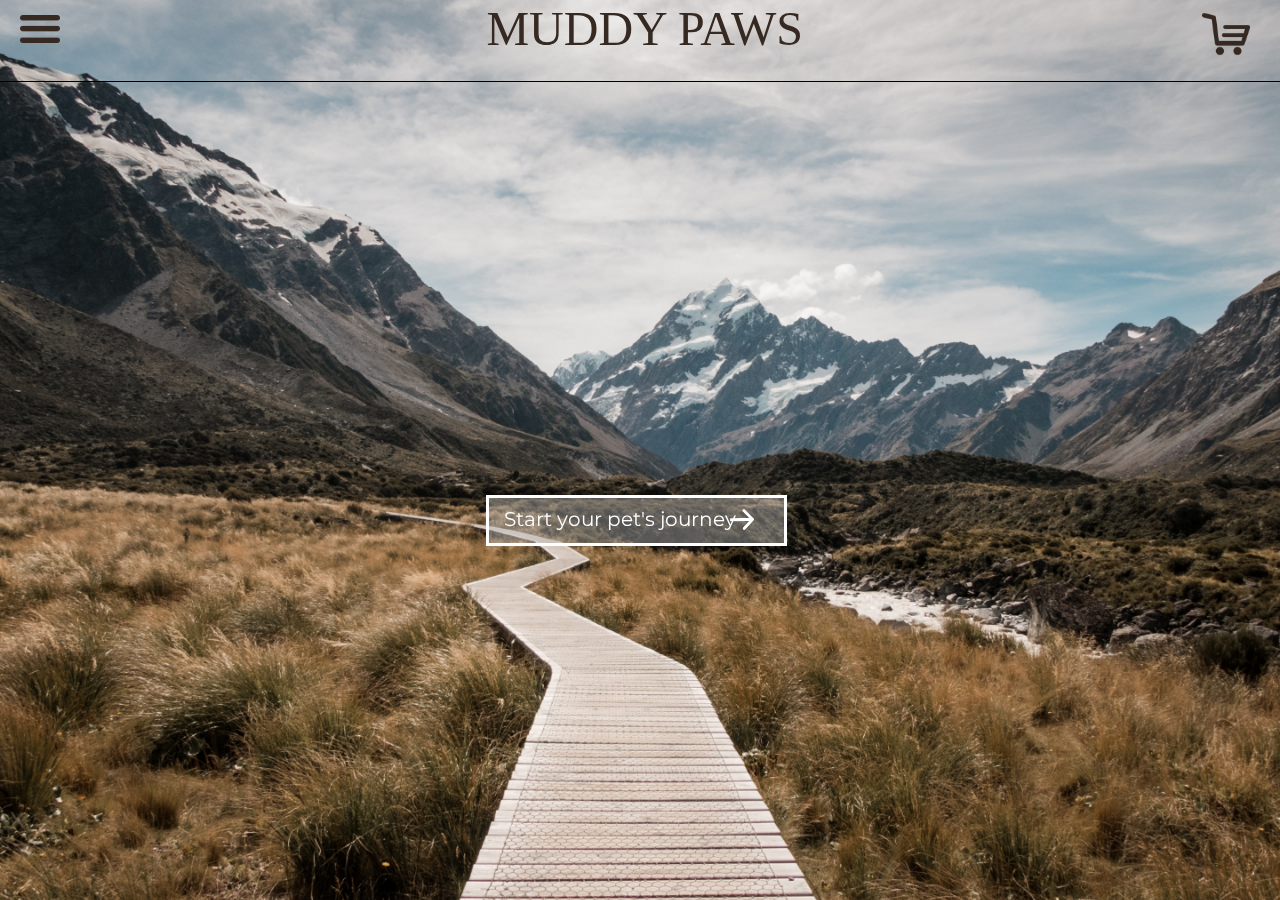
==== homework_6/index.html @ f05248fe "create shopping cart page" ====
<!DOCTYPE HTML>

<html lang="en">
  <head>
    <meta charset="UTF-8">
    <meta name="viewport" content="width=device-width, initial-scale=1.0">
    <!-- basic menu and quiz javascript -->
    <script>
      function showMenu() {
        document.getElementById("overlay").style.left = "0";
      }

      function hideMenu() {
        document.getElementById("overlay").style.left = "-25%";
      }

      function showQ1() {
        document.getElementById("quizIntro").style.display = "none";
        document.getElementById("quizQ1").style.display = "block";
      }

      function showQ2() {
        document.getElementById("quizQ1").style.display = "none";
        document.getElementById("quizQ2").style.display = "block";
      }
    </script>
    <title>Muddy Paws</title>
    <link rel="stylesheet" href="styles.css" />
    <link href='https://fonts.googleapis.com/css?family=Montserrat:100,200,300,400' 
    rel='stylesheet'>
		<link rel="icon" href="images/pawIcon.png">
  </head>
  <body>
    <!-- top header -->
    <header id="homeHeader">
      <a href="#" onmouseover="showMenu()" class="menuIcon" 
      aria-label="mousing over this icon will cause a left side menu to show up">
      <img src="images/menuIcon.png" alt="hamburger menu icon"></a>
      <a class="companyName" href="index.html">Muddy Paws</a>
      <a class="cartIcon" href="cart.html"><img src="images/cartIcon.png" alt="shopping cart icon"></a> 
    </header>

    <!-- hidden menu -->
    <div onmouseover="showMenu()" onmouseout="hideMenu()" id="overlay" 
    aria-label="mousing over the menu will cause it to stay open, 
    but mousing out will cause the menu to close">
      <div class="menu">
        <a href="#" aria-label="click to reach the about us page">About Us</a>
        <div class="line"></div>
        <a href="browse.html" aria-label="click to reach the dogs products page">Dogs</a>
        <div class="line"></div>
        <a href="browse.html" aria-label="click to reach the cats products page">Cats</a>
        <div class="line"></div>
        <a href="browse.html" aria-label="click to reach the all gear page">All Gear</a>
        <div class="line"></div>
        <a href="#" aria-label="click to reach the contact us page">Contact Us</a>
        <div class="line"></div>
      </div>
    </div>

    <!-- intro to quiz -->
    <div id="quizIntro">
      <p>Start your pet's journey</p>
      <a href="#" onclick="showQ1()" id="quizArrow" 
      aria-label="click arrow to start quiz">
      <img src="images/quizArrow.png" alt="left arrow to start quiz"></a> 
    </div>

    <!-- quiz question 1 -->
    <div id="quizQ1">
      <p id="q1Question">What type of pet do you have?</p>
      <div id="q1Dog">
        <a href="#" onclick="showQ2()" 
        aria-label="click dog image option to reach second quiz question">
        <img src="images/q1Dog.png" alt="image of dog"></a>
        <p>dog</p>
      </div>
      <div id="q1Cat">
        <a href="#" onclick="showQ2()" 
        aria-label="click cat image option to reach second quiz question">
        <img src="images/q1Cat.png" alt="image of cat"></a>
        <p>cat</p>
      </div>
      <a href="browse.html" id="q1SeeAll" 
      aria-label="click to see all products">see all</a>
    </div>

    <!-- quiz question 2 -->
    <div id="quizQ2">
      <p id="q2Question">What item are you looking for?</p>
      <table id="quizQ2Table">
        <tr>
          <td>
            <div id="q2Backpack">
              <a href="browse.html" 
              aria-label="click backpack image option to browse products">
              <img src="images/q2Backpack.png" alt="backpack (product) image"></a>
              <p>backpack</p>
            </div>
          </td>
          <td>
            <div id="q2Harness">
              <a href="browse.html" 
              aria-label="click harness image option to browse products">
              <img src="images/q2Harness.png" alt="harness on dog (product) image"></a>
              <p>harness</p>
            </div>
          </td>
        </tr>
        <tr>
          <td>
            <div id="q2Attachment">
              <a href="browse.html" 
              aria-label="click attachment image option to browse products">
              <img src="images/q2Attachment.png" alt="water bottle attachment (product) image"></a>
              <p>attachment</p>
            </div>
          </td>
          <td>
            <div id="q2Collar">
              <a href="browse.html" 
              aria-label="click collar image option to browse products">
              <img src="images/q2Collar.png" alt="collar on dog (product) image"></a>
              <p>collar</p>
            </div>
          </td>
        </tr>
      </table>
      <a href="browse.html" id="q2SeeAll" aria-label="click to see all products">see all</a>
    </div>

    <!-- full page background-->
    <div class="bg"></div>

  </body>
</html>
---- homework_6/styles.css ----
* {
  font-family: Montserrat;
}

/* Top header bar including hamburger menu icon,
 * "Muddy Paws", and shopping cart icon */
header {
  position: fixed;
  width: 100%;
  border-bottom: 1px;
  border-bottom-style: solid;
  height: 9%;
  left: 0;
  background-color: #FFFFFF;
  z-index: 9;
}

#homeHeader {
  background-color: transparent;
}

.menuIcon {
  left: 20px;
  position: absolute;
  top: 15px;
}

.menuIcon > img {
  width: 40%;
}

.cartIcon {
  right: 30px;
  top: 10px;
  position: absolute;
}

.cartIcon > img {
  width: 35%;
  float: right;
}

.companyName {
  position: absolute;
  left: 38%;
  top: 1px;
  font-family: Futura;
  font-weight: 500;
  font-size: 48px;
  text-transform: uppercase;
  text-decoration: none;
  color: #362921;
}

/* Full page background: 
 * https://www.w3schools.com/howto/howto_css_full_page.asp 
 */
body, html {
  height: 100%;
  margin: 0;
}

.bg {
  background-image: url("images/background.png");
  height: 100%; 
  background-repeat: no-repeat;
  background-size: cover;
}

/* Menu overlay from 
 * https://www.w3schools.com/howto/tryit.asp?filename=tryhow_js_overlay 
 */
#overlay {
  height: 100%;
  width: 25%;
  position: fixed;
  z-index: 10;
  top: 0;
  left: -25%;
  background-color: #232E33;
  overflow-x: hidden;
  transition: 0.5s;
  display: block;
}

.menu {
  position: relative;
  width: 100%;
  margin-top: 30px;
  left: 10%;
}

.menu a {
  padding: 10px 0px;
  text-decoration: none;
  color: #FFFFFF;
  display: block;
  transition: 0.3s;
  font-weight: 200;
  font-size: 20px;
}

.menu a:hover, .menu a:focus {
  color: #f1f1f1;
}

.menu a:hover + .line {
  width: 75%;
}

.line, .sectionLine {
  position: relative;
  width: 0%;
  border-top: 1px solid #FFFFFF;
  padding-bottom: 50px;
  transition: 0.5s;
}

/* Quiz intro, question 1 and question 2 styling */
#quizIntro {
  position: fixed;
  top: 55%;
  left: 38%;
  width: 23%;
  border: 3px solid #FFFFFF;
  height: 5%;
  background: #C4C4C466;
}

#quizArrow > img {
  width: 13%;
  float: right;
}

#quizArrow {
  right: 10%;
  top: 25%;
  position: absolute;
}

#quizIntro > p {
  position: absolute;
  font-weight: 400;
  font-size: 20px;
  color: #FFFFFF;
  left: 5%;
  margin: 0;
  top: 20%;
}

#quizQ1 {
  display: none;
  position: fixed;
  top: 33%;
  left: 35%;
  width: 30%;
  height: 35%;
  background: rgba(255, 255, 255, 0.7);
  border: 5px solid #FFFFFF;
}

#q1Question, #q2Question {
  position: absolute;
  font-weight: 400;
  font-size: 20px;
  color: #362921;
  left: 5%;
  margin: 0;
  top: 10%;
}

#q1Dog {
  position: absolute;
  left: 5%;
  top: 22%;
}

#q1Cat {
  position: absolute;
  left: 55%;
  top: 22%;
}

#q1Dog > p, #q1Cat > p, #quizQ2Table p {
  text-align: center;
  margin: 0;
  font-weight: bold;
  font-size: 20px;
}

#q1SeeAll {
  position: absolute;
  text-decoration: underline;
  left: 43%;
  top: 85%;
  color: #362921;
}

#quizQ2 {
  display: none;
  position: fixed;
  top: 25%;
  left: 35%;
  width: 28%;
  height: 60%;
  background: rgba(255, 255, 255, 0.7);
  border: 5px solid #FFFFFF;
}

#q2Question {
  top: 3%;
}

#quizQ2Table {
  position: absolute;
  left: 2%;
  top: 12%;
  width: 90%;
  height: 80%;
}

#quizQ2Table td {
  text-align: center;
  padding-bottom: 20px;
}

#q2SeeAll {
  position: absolute;
  text-decoration: underline;
  left: 43%;
  top: 87%;
  color: #362921;
}

/* Filter options and selected filters on
 * product browsing site */
.filter {
  position: relative;
  width: 100%;
  height: 8%;
  left: 0;
  top: 9%;
}

.filterOptions {
  left: 5%;
  position: absolute;
  top: 40%;
  height: 60%;
  width: 8%;
  border: 1px solid black;
}

.filterIcon {
  position: absolute;
  top: 20%;
  left: 10%;
}

.filterIcon > img {
  width: 20%;
}

.filterOptions > p {
  position: absolute;
  left: 30%;
  top: 20%;
  margin: 0;
  font-weight: normal;
  font-size: 18px;
  text-transform: uppercase;
}

.selectedFilters {
  left: 17%;
  position: absolute;
  top: 40%;
  height: 60%;
  width: 80%;
}

.dogFilter {
  position: absolute;
  height: 100%;
  width: 10%;
  background: rgba(196, 196, 196, 0.5);
  border-radius: 5px; 
}

.dogFilter > p {
  position: absolute;
  left: 10%;
  top: 20%;
  margin: 0;
  font-weight: normal;
  font-size: 18px;
  text-transform: uppercase;
}

.dropDownIcon > img {
  width: 50%;
}

.dropDownIcon {
  position: absolute;
  left: 70%;
  top: 25%;
}

/* Hidden section menu for easy browsing */
#sectionMenuSideBar {
  position: fixed;
  height: 100%;
  width: 3%;
  top: 9%;
  z-index: 7;
}

#sectionMenuOverlay {
  height: 100%;
  width: 20%;
  position: fixed;
  z-index: 8;
  top: 9%;
  left: -25%;
  background-color: rgba(243, 243, 243, 0.95);;
  overflow-x: hidden;
  transition: 0.5s;
  display: block;
}

#sectionMenu {
  position: relative;
  width: 100%;
  margin-top: 30px;
  left: 10%;
}

#sectionMenu p {
  padding: 10px 0px;
  text-decoration: none;
  color: black;
  display: block;
  transition: 0.3s;
  font-weight: 600;
  font-size: 20px;
}

#sectionMenu p:hover, #sectionMenu p:focus {
  color: black;
  cursor: pointer;
}

#sectionMenu p:hover + .sectionLine {
  width: 75%;
}

.sectionLine {
  border-top: 1px solid black;
  margin-bottom: 80px;
}

/* Styling for each product section */
#backpacks, #harnesses, #attachments, #collars {
  position: relative;
  width: 100%;
  height: 75%;
  top: 10%;
}

#harnesses, #collars {
  background: rgba(196, 196, 196, 0.2);
}

.browseSection > p {
  position: absolute;
  left: 3%;
  top: 8%;
  margin: 0;
  font-weight: 600;
  font-size: 30px;
}

#backpackOptions, #harnessOptions, #attachmentOptions, #collarOptions {
  position: absolute;
  left: 5%;
  top: 20%;
  display: flex;
  flex-direction: row;
  height: 70%;
  width: 90%;
  justify-content: space-between;
}

.browseOption > a > img {
  height: 90%;
}

.browseOption {
  position: relative;
}

.browseItemTitle {
  position: absolute;
  font-weight: normal;
  font-size: 20px;
  margin: 0;

}

.browseItemPrice {
  position: absolute;
  right: 0%;
  font-weight: bold;
  font-size: 20px;
  margin: 0;
}

/* Image styling for product detail page */
#mainProductImg {
  position: absolute;
  width: 40%;
  left: 10%;
  top: 20%;
}

#imgRow {
  position: absolute;
  left: 10%;
  top: 73%;
  width: 40%;
  display: flex;
  flex-direction: row;
  justify-content: flex-start;
  height: 10%;
}

#imgRow > a {
  width: 15%;
  overflow: hidden;
  margin: 1%;
}

#imgRow > a > img {
  width: 100%;
}

/* Important product details styling */
#productName {
  position: absolute;
  left: 55%;
  top: 17%;
  font-weight: 600;
  font-size: 30px;
}

#productPrice {
  position: absolute;
  left: 90%;
  top: 17%;
  font-weight: 400;
  font-size: 30px;
}

#productDescription {
  position: absolute;
  left: 55%;
  top: 25%;
  font-weight: 300;
  font-size: 18px;
  width: 39%;
}

/* Size selection */
#productSize {
  position: absolute;
  left: 55%;
  top: 37%;
  font-weight: 500;
  font-size: 20px;
}

#sizeSelection{
  position: absolute;
  left: 63%;
  top: 37%;
  width: 30%;
  display: flex;
  flex-direction: row;
  justify-content: space-between;
  height: 10%;
}

#tiny > a > img {
  height: 50%;
  bottom: 0%;
  position: relative;
}

#tiny > p {
  bottom: 0%;
  position: relative;
}

#small > a > img {
  height: 65%;
  bottom: 10%;
  position: relative;
  opacity: 20%;
}

#small > p {
  bottom: 15%;
  position: relative;
  opacity: 20%;
}

#medium > a > img {
  height: 80%;
  bottom: 20%;
  position: relative;
  opacity: 20%;
}

#medium > p {
  bottom: 30%;
  position: relative;
  opacity: 20%;
}

#large > a > img {
  height: 95%;
  bottom: 30%;
  position: relative;
  opacity: 20%;
}

#large > p {
  bottom: 45%;
  position: relative;
  opacity: 20%;
}

.sizeOption > p {
  margin: 0;
  text-align: center;
  font-weight: 300;
  font-size: 18px;
}

/* Color selection */
#productColor {
  position: absolute;
  left: 55%;
  top: 50%;
  font-weight: 500;
  font-size: 20px;
}

#colorSelection{
  position: absolute;
  left: 61%;
  top: 50%;
  width: 33%;
  display: flex;
  flex-direction: row;
  justify-content: space-between;
  height: 10%;
}

.colorOption > p {
  margin: 0;
  text-align: center;
  font-weight: 300;
  font-size: 18px;
}

.colorOption > div {
  height: 50px;
  width: 50px;
  border-radius: 50%;
  margin-left: 25%;
}

#strawberryCircle {
  background-color: #ff295c;
  opacity: 20%;
}

#blackberryCircle {
  background-color: #3A0958;
}

#crazyberryCircle {
  background-color: #e529ff;
  opacity: 20%;
}

#fireorangeCircle {
  background-color: #ff9207;
  opacity: 20%;
}

#strawberry > p, #crazyberry > p, #fireorange > p {
  opacity: 20%;
}

/* Low stock indicator */
#lowStock > p{
  position: absolute;
  left: 58%;
  top: 59%;
  font-weight: 400;
  font-size: 18px;
  color: #B84A4A;
  text-transform: uppercase;
}

#lowStock > img {
  position: absolute;
  left: 55%;
  top: 61%;
  width: 2%;
}

/* Adjust quantity and add to cart */
#quantity {
  border: 1px solid black;
  left: 60%;
  top: 67%;
  height: 5%;
  position: absolute;
  width: 8%;
  display: flex;
  flex-direction: row;
  justify-content: space-between;
}

#quantity > a {
  margin: 7%;
}

#quantity > p {
  margin: 5px 0px 0px 0px;
  font-weight: normal;
  font-size: 24px;
}

#addToCart {
  left: 70%;
  top: 67%;
  height: 5%;
  position: absolute;
  width: 18%;
  background-color: black;
}

#addToCart > p {
  margin: 5px 0px 0px 0px;
  font-weight: 200;
  font-size: 24px;
  color: #FFFFFF;
  text-align: center;
  text-transform: uppercase;
}

/* Item details section */
#detailsHeader {
  position: absolute;
  left: 10%;
  top: 85%;
  font-weight: 500;
  font-size: 20px;
}

#detailsDescription {
  position: absolute;
  left: 10%;
  top: 90%;
  font-weight: 200;
  font-size: 18px;
  width: 42%;
}

#detailsList {
  position: absolute;
  left: 11%;
  top: 105%;
  font-weight: 200;
  font-size: 18px;
  width: 42%;
  padding-bottom: 8%;
}

/* Customer reviews section */
#customerReviews {
  position: absolute;
  left: 56%;
  top: 87%;
  height: 50%;
  width: 40%;
  border-left: 1px solid black;
  padding-left: 25px;
}

#reviewsHeader {
  font-weight: 500;
  font-size: 20px;
  margin: 0;
}

#ratings {
  position: absolute;
  left: 60%;
  top: 0%;
}

#reviewCustomerName, #reviewContent {
  font-weight: 300;
  font-size: 18px;
}

#review {
  position: absolute;
  left: 8%;
  top: 6%;
}

#moreReviews {
  position: absolute;
  left: 8%;
  top: 70%;
  text-decoration: underline;
  font-size: 15px;
  color: #999999;
}
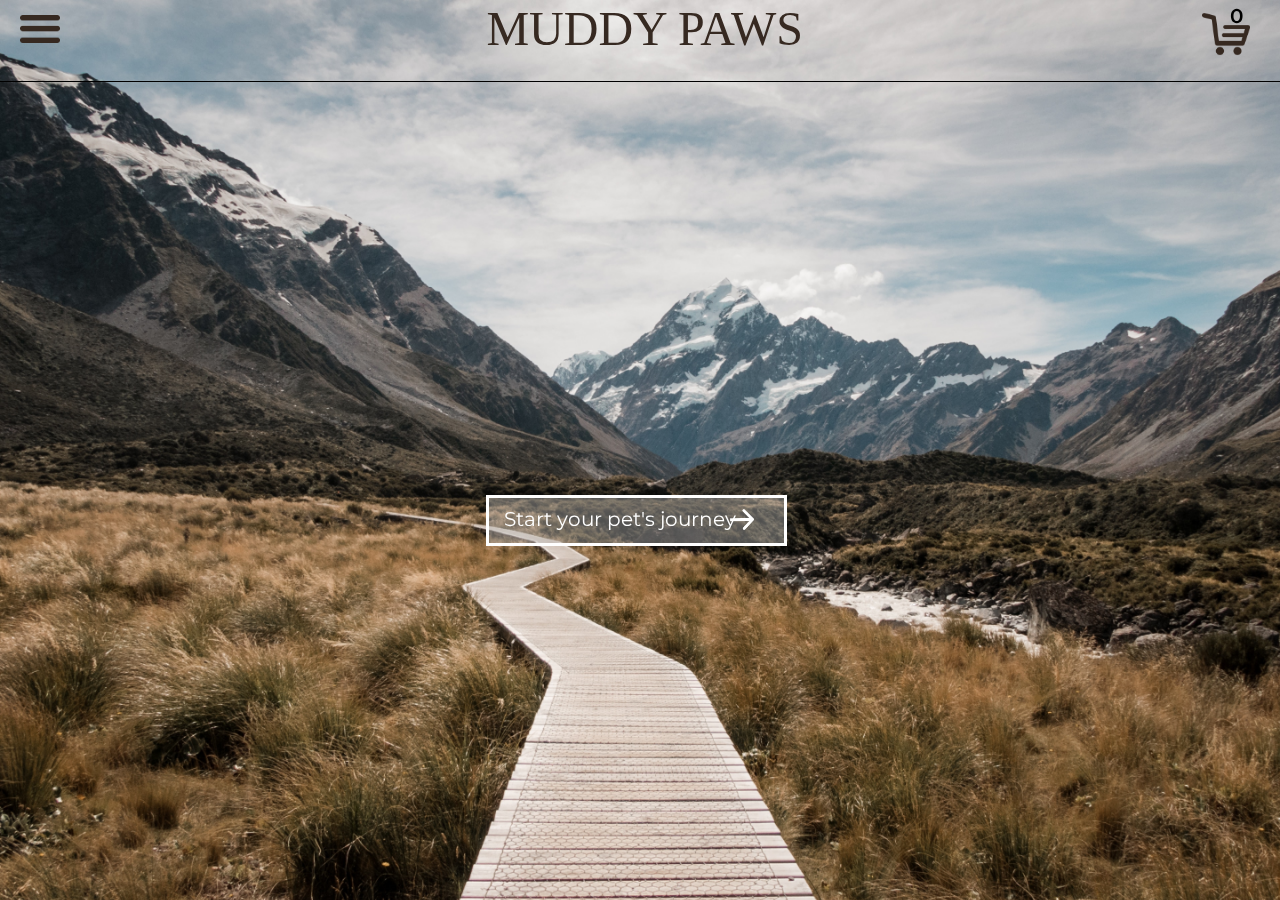
==== commit 16b63f8b: "added product detail interactivity" ====
--- a/homework_6/index.html
+++ b/homework_6/index.html
@@ -4,29 +4,10 @@
   <head>
     <meta charset="UTF-8">
     <meta name="viewport" content="width=device-width, initial-scale=1.0">
-    <!-- basic menu and quiz javascript -->
-    <script>
-      function showMenu() {
-        document.getElementById("overlay").style.left = "0";
-      }
-
-      function hideMenu() {
-        document.getElementById("overlay").style.left = "-25%";
-      }
-
-      function showQ1() {
-        document.getElementById("quizIntro").style.display = "none";
-        document.getElementById("quizQ1").style.display = "block";
-      }
-
-      function showQ2() {
-        document.getElementById("quizQ1").style.display = "none";
-        document.getElementById("quizQ2").style.display = "block";
-      }
-    </script>
+    <script src="script.js"></script>
     <title>Muddy Paws</title>
     <link rel="stylesheet" href="styles.css" />
-    <link href='https://fonts.googleapis.com/css?family=Montserrat:100,200,300,400' 
+    <link href='https://fonts.googleapis.com/css?family=Montserrat:100,200,300,400,600' 
     rel='stylesheet'>
 		<link rel="icon" href="images/pawIcon.png">
   </head>
@@ -38,6 +19,7 @@
       <img src="images/menuIcon.png" alt="hamburger menu icon"></a>
       <a class="companyName" href="index.html">Muddy Paws</a>
       <a class="cartIcon" href="cart.html"><img src="images/cartIcon.png" alt="shopping cart icon"></a> 
+      <div class="cartNum"></div>
     </header>
 
     <!-- hidden menu -->
--- a/homework_6/styles.css
+++ b/homework_6/styles.css
@@ -38,6 +38,14 @@
 .cartIcon > img {
   width: 35%;
   float: right;
+}
+
+.cartNum {
+  font-size: 20px;
+  font-weight: 600;
+  position: absolute;
+  right: 2.9%;
+  top: 5%;
 }
 
 .companyName {
@@ -403,8 +411,9 @@
 .browseItemTitle {
   position: absolute;
   font-weight: normal;
-  font-size: 20px;
-  margin: 0;
+  font-size: 18px;
+  margin: 0;
+  width: 80%;
 
 }
 
@@ -443,6 +452,10 @@
 
 #imgRow > a > img {
   width: 100%;
+}
+
+#productImg2, #productImg3, #productImg4 {
+  opacity: 20%;
 }
 
 /* Important product details styling */
@@ -491,6 +504,10 @@
   height: 10%;
 }
 
+#small, #medium, #large {
+  opacity: 20%;
+}
+
 #tiny > a > img {
   height: 50%;
   bottom: 0%;
@@ -506,39 +523,33 @@
   height: 65%;
   bottom: 10%;
   position: relative;
-  opacity: 20%;
 }
 
 #small > p {
   bottom: 15%;
   position: relative;
-  opacity: 20%;
 }
 
 #medium > a > img {
   height: 80%;
   bottom: 20%;
   position: relative;
-  opacity: 20%;
 }
 
 #medium > p {
   bottom: 30%;
   position: relative;
-  opacity: 20%;
 }
 
 #large > a > img {
   height: 95%;
   bottom: 30%;
   position: relative;
-  opacity: 20%;
 }
 
 #large > p {
   bottom: 45%;
   position: relative;
-  opacity: 20%;
 }
 
 .sizeOption > p {
@@ -584,7 +595,6 @@
 
 #strawberryCircle {
   background-color: #ff295c;
-  opacity: 20%;
 }
 
 #blackberryCircle {
@@ -593,15 +603,13 @@
 
 #crazyberryCircle {
   background-color: #e529ff;
-  opacity: 20%;
 }
 
 #fireorangeCircle {
   background-color: #ff9207;
-  opacity: 20%;
-}
-
-#strawberry > p, #crazyberry > p, #fireorange > p {
+}
+
+#strawberry, #crazyberry, #fireorange {
   opacity: 20%;
 }
 
@@ -653,6 +661,10 @@
   position: absolute;
   width: 18%;
   background-color: black;
+}
+
+#addToCart {
+  cursor: pointer;
 }
 
 #addToCart > p {
@@ -735,3 +747,138 @@
   color: #999999;
 }
 
+#cart {
+  background-color: #F1F1F1;
+}
+
+#cartTitle {
+  position: relative;
+  padding-left: 9%;
+  top: 25%;
+  font-weight: 600;
+  font-size: 36px;
+  margin: 0;
+}
+
+#cartItems {
+  position: relative;
+  left: 10%;
+  top: 30%;
+  border-bottom: 1px;
+  border-bottom-style: solid;
+  width: 55%;
+  height: 30%;
+}
+
+.cartItemImage {
+  width: 30%;
+  position: absolute;
+}
+
+.cartItemTitle {
+  position: absolute;
+  left: 32%;
+  font-weight: 500;
+  font-size: 18px;
+  margin: 0;
+}
+
+.cartItemColor {
+  position: absolute;
+  left: 32%;
+  top: 15%;
+  font-weight: 300;
+}
+
+.cartItemSize {
+  position: absolute;
+  left: 32%;
+  top: 25%;
+  font-weight: 300;
+}
+
+.cartItemPrice {
+  position: absolute;
+  right: 5%;
+  font-weight: 500;
+  font-size: 18px;
+  margin: 0;
+}
+
+#orderSummary {
+  position: absolute;
+  left: 70%;
+  top: 30%;
+  width: 25%;
+  height: 50%;
+  background-color: white;
+}
+
+#orderSummaryTitle {
+  text-align: center;
+  font-weight: 400;
+  font-size: 30px;
+}
+
+.priceCategory {
+  width: 70%;
+  left: 15%;
+  right: 15%;
+  height: 7%;
+  border-bottom: 1px rgba(0, 0, 0, 0.3);
+  border-bottom-style: solid;
+}
+
+.categoryTitle {
+  position: absolute;
+  left: 0%;
+  margin: 0;
+  color: rgba(0, 0, 0, 0.5);
+}
+
+.categoryPrice {
+  position: absolute;
+  right: 0;
+  margin: 0;
+}
+
+#subtotal {
+  top: 25%;
+  position: absolute;
+}
+
+#taxes {
+  top: 40%;
+  position: absolute;
+}
+
+#shipping {
+  top: 55%;
+  position: absolute;
+}
+
+#total {
+  top: 75%;
+  position: absolute;
+  border: none;
+}
+
+#checkout {
+  position: absolute;
+  top: 85%;
+  height: 10%;
+  left: 10%;
+  right: 10%;
+  width: 80%;
+  background-color: black;
+}
+
+#checkout p {
+  font-weight: bold;
+  font-size: 20px;
+  text-align: center;
+  text-transform: uppercase;
+  color: white;
+  margin: 0;
+  margin-top: 9px;
+}
